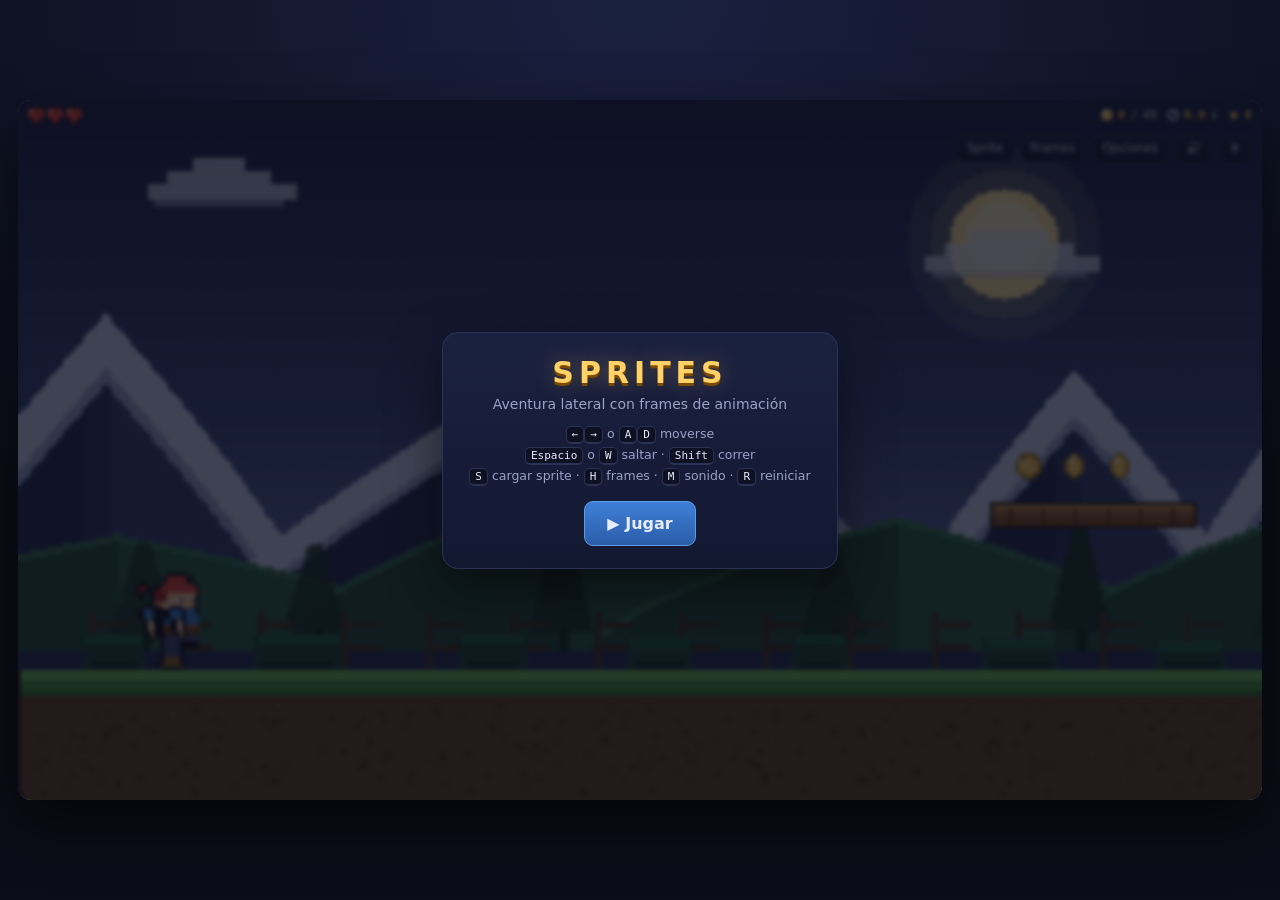
==== index.html @ 5808fd8d "Juego side-scroller con frames de animacion disenados a mano Héroe pixel art 16x24 dibujado por capa" ====
<!DOCTYPE html>
<html lang="es">
<head>
<meta charset="utf-8">
<meta name="viewport" content="width=device-width, initial-scale=1, viewport-fit=cover">
<title>Sprites · Aventura lateral (side-scroller)</title>
<link rel="stylesheet" href="css/style.css">
</head>
<body>
<div id="app">

  <!-- ===================== lienzo del juego ===================== -->
  <div class="stage" id="stage">
    <canvas id="game" width="384" height="216" aria-label="Juego side-scroller"></canvas>

    <!-- HUD superpuesto (corazones, monedas, tiempo) -->
    <div class="hud">
      <div class="hud-left">
        <span class="hearts" id="hud-hearts"></span>
      </div>
      <div class="hud-right">
        <span class="stat"><span class="icon coin"></span><b id="hud-coins">0</b>/<span id="hud-coins-total">0</span></span>
        <span class="stat"><span class="icon clock"></span><b id="hud-time">0.0</b>s</span>
        <span class="stat"><span class="icon star"></span><b id="hud-score">0</b></span>
      </div>
    </div>

    <!-- Botones de acción -->
    <div class="actions">
      <button class="btn small" id="btn-sprite" title="Cargar tu propio sprite (S)">Sprite</button>
      <button class="btn small" id="btn-frames" title="Ver todos los frames (H)">Frames</button>
      <button class="btn small" id="btn-options" title="Opciones (O)">Opciones</button>
      <button class="btn small" id="btn-sound" title="Silenciar (M)">🔊</button>
      <button class="btn small" id="btn-pause" title="Pausa (P)">⏸</button>
    </div>

    <!-- Mensajes superpuestos (inicio / pausa / fin) -->
    <div class="overlay" id="overlay">
      <div class="card">
        <h1 id="ov-title">SPRITES</h1>
        <p id="ov-text">Aventura lateral con frames de animación</p>
        <ul class="keys">
          <li><kbd>←</kbd><kbd>→</kbd> o <kbd>A</kbd><kbd>D</kbd> moverse</li>
          <li><kbd>Espacio</kbd> o <kbd>W</kbd> saltar · <kbd>Shift</kbd> correr</li>
          <li><kbd>S</kbd> cargar sprite · <kbd>H</kbd> frames · <kbd>M</kbd> sonido · <kbd>R</kbd> reiniciar</li>
        </ul>
        <button class="btn big" id="ov-button">▶ Jugar</button>
      </div>
    </div>

    <!-- Controles táctiles -->
    <div class="touch" id="touch">
      <div class="dpad">
        <button class="tbtn" data-key="left">◀</button>
        <button class="tbtn" data-key="right">▶</button>
      </div>
      <div class="tact">
        <button class="tbtn round" data-key="run">RUN</button>
        <button class="tbtn round" data-key="jump">A</button>
      </div>
    </div>

    <div class="drop-hint" id="drop-hint">Suelta tu hoja de sprites (PNG) para cargarla</div>
  </div>

  <!-- ===================== panel lateral ===================== -->
  <aside class="panel" id="panel" aria-hidden="true">
    <header class="panel-head">
      <div class="tabs">
        <button class="tab is-active" data-tab="sprite">Sprite</button>
        <button class="tab" data-tab="frames">Frames</button>
        <button class="tab" data-tab="options">Opciones</button>
      </div>
      <button class="btn small ghost" id="panel-close" title="Cerrar">✕</button>
    </header>

    <!-- --- pestaña: cargar sprite propio --- -->
    <section class="tab-body" data-tab="sprite">
      <p class="note">
        El personaje incluido se dibuja a mano en <code>tools/hero-parts.mjs</code>.
        Aquí puedes cargar <b>tu propia hoja de sprites</b>: se usará en el juego al instante.
        Una fila por animación, en este orden: <b>idle, caminar, correr, salto, caída</b>.
      </p>

      <label class="drop" id="drop">
        <input type="file" id="file-sprite" accept="image/png,image/webp,image/gif,image/*" hidden>
        <span>📂 Elegir PNG…</span>
        <small>o arrástralo al recuadro del juego</small>
      </label>

      <p class="note tiny">
        ¿Prefieres dibujarla tú? Descarga la plantilla:
        <a class="link" href="assets/plantilla-hoja-sprites.png" download>plantilla-hoja-sprites.png</a>
        · referencia del héroe:
        <a class="link" href="assets/hoja-heroe-etiquetada.png" download>hoja-heroe-etiquetada.png</a>
      </p>
      <p class="note tiny">
        Recuerda: fondo <b>transparente</b> y el personaje <b>apoyado abajo</b> de cada celda
        (la línea base marca dónde van los pies).
      </p>

      <div class="grid2">
        <label>Ancho de frame <input type="number" id="cfg-fw" value="16" min="4" max="256"></label>
        <label>Alto de frame <input type="number" id="cfg-fh" value="24" min="4" max="256"></label>
      </div>
      <div class="grid2">
        <label>Separación <input type="number" id="cfg-gap" value="0" min="0" max="8" step="1" title="Píxeles transparentes entre frames"></label>
        <label>Orden de filas
          <select id="cfg-order">
            <option value="idle,walk,run,jump,fall">idle·walk·run·jump·fall</option>
            <option value="walk,run,idle,jump,fall">walk·run·idle·jump·fall</option>
            <option value="idle,run,walk,jump,fall">idle·run·walk·jump·fall</option>
          </select>
        </label>
      </div>
      <div class="grid2">
        <label>Frames idle <input type="number" id="cfg-idle" value="4" min="1" max="32"></label>
        <label>Frames caminar <input type="number" id="cfg-walk" value="6" min="1" max="32"></label>
      </div>
      <div class="grid2">
        <label>Frames correr <input type="number" id="cfg-run" value="6" min="1" max="32"></label>
        <label>Frames salto <input type="number" id="cfg-jump" value="2" min="1" max="32"></label>
      </div>
      <div class="grid2">
        <label>Frames caída <input type="number" id="cfg-fall" value="2" min="1" max="32"></label>
        <label class="check"><input type="checkbox" id="cfg-trim"> recortar filas vacías</label>
      </div>

      <div class="row">
        <button class="btn" id="btn-autodetect">🔍 Detectar rejilla</button>
        <button class="btn" id="btn-apply" disabled>✓ Aplicar</button>
      </div>
      <div class="row">
        <button class="btn ghost" id="btn-reset-sprite">↺ Volver al héroe incluido</button>
      </div>

      <div class="preview-wrap">
        <canvas id="preview" width="288" height="120"></canvas>
        <div class="preview-legend" id="preview-legend">Sin imagen cargada.</div>
      </div>
      <p class="note tiny" id="sheet-info">Héroe incluido: 16×24 · 20 frames.</p>
    </section>

    <!-- --- pestaña: inspector de frames --- -->
    <section class="tab-body" data-tab="frames" hidden>
      <p class="note">Todos los frames del sprite activo. La animación en curso se resalta.</p>
      <div class="row">
        <button class="btn small" id="btn-zoom-out">−</button>
        <span class="zoom-label" id="zoom-label">×3</span>
        <button class="btn small" id="btn-zoom-in">+</button>
        <span class="spacer"></span>
        <label class="check"><input type="checkbox" id="chk-anim" checked> animar</label>
      </div>
      <canvas id="inspector" width="288" height="640"></canvas>
      <p class="note tiny" id="inspector-info"></p>
    </section>

    <!-- --- pestaña: opciones --- -->
    <section class="tab-body" data-tab="options" hidden>
      <label class="check"><input type="checkbox" id="opt-hurtbox"> mostrar puntos de colisión</label>
      <label class="check"><input type="checkbox" id="opt-touch"> controles táctiles siempre visibles</label>
      <label class="check"><input type="checkbox" id="opt-fps"> mostrar FPS</label>
      <label class="check"><input type="checkbox" id="opt-shadows"> sombras de los personajes</label>
      <label class="check"><input type="checkbox" id="opt-parallax" checked> fondo con parallax</label>
      <label class="check"><input type="checkbox" id="opt-autoplay"> piloto automático (demo de animaciones)</label>
      <label class="range">Velocidad del juego ×<input type="range" id="opt-speed" min="0.25" max="1.5" step="0.05" value="1"><span id="opt-speed-val">1.00</span></label>
      <div class="row">
        <button class="btn ghost" id="btn-restart">↺ Reiniciar nivel (R)</button>
      </div>
      <p class="note tiny">
        Trucos de desarrollo: <kbd>H</kbd> frames, <kbd>O</kbd> panel, <kbd>F</kbd> avanzar un frame
        (con pausa), <kbd>G</kbd> invulnerable.
      </p>
    </section>
  </aside>
</div>

<!-- datos generados por tools/build.mjs -->
<script src="js/hero-frames.js"></script>
<script src="js/hero-png.js"></script>
<!-- motor -->
<script src="js/sprites.js"></script>
<script src="js/input.js"></script>
<script src="js/audio.js"></script>
<script src="js/game.js"></script>
<script src="js/ui.js"></script>
</body>
</html>
---- css/style.css ----
/* ==========================================================================
   Sprites · side-scroller — estilos
   ========================================================================== */

:root {
  --bg: #0b0d18;
  --bg-soft: #151a2e;
  --line: #2b3355;
  --line-soft: #222a49;
  --text: #e8ecff;
  --muted: #9aa3c7;
  --accent: #57b6ff;
  --accent-2: #ffd166;
  --danger: #ff5d5d;
  --panel-w: 340px;
  --font: "Segoe UI", system-ui, -apple-system, Roboto, "Helvetica Neue", sans-serif;
  --mono: ui-monospace, "SF Mono", "Cascadia Mono", Menlo, Consolas, monospace;
}

* { box-sizing: border-box; }

html, body {
  margin: 0;
  height: 100%;
  background: radial-gradient(120% 120% at 50% 0%, #1a2040 0%, var(--bg) 60%);
  color: var(--text);
  font-family: var(--font);
  overflow: hidden;
}

#app {
  height: 100%;
  display: flex;
  align-items: center;
  justify-content: center;
  gap: 18px;
  padding: 18px;
}

/* ------------------------------- escenario ------------------------------ */

.stage {
  position: relative;
  width: min(100%, calc((100vh - 36px) * 16 / 9));
  aspect-ratio: 16 / 9;
  max-height: calc(100vh - 36px);
  border-radius: 14px;
  overflow: hidden;
  background: #0f1324;
  box-shadow: 0 24px 60px rgba(0, 0, 0, .55), 0 0 0 1px var(--line) inset;
  transition: width .25s ease;
}

body.panel-open .stage { width: min(100%, calc((100vh - 36px) * 16 / 9 - var(--panel-w))); }

#game {
  display: block;
  width: 100%;
  height: 100%;
  image-rendering: pixelated;
  image-rendering: crisp-edges;
}

.stage.is-drag::after {
  content: '';
  position: absolute;
  inset: 0;
  border: 3px dashed var(--accent);
  background: rgba(87, 182, 255, .08);
  border-radius: 14px;
  pointer-events: none;
}

.drop-hint {
  position: absolute;
  inset: auto 0 50% 0;
  text-align: center;
  font-size: 15px;
  color: var(--accent);
  opacity: 0;
  transition: opacity .2s;
  pointer-events: none;
}
.stage.is-drag .drop-hint { opacity: 1; }

/* --------------------------------- HUD ---------------------------------- */

.hud {
  position: absolute;
  inset: 8px 10px auto 10px;
  display: flex;
  justify-content: space-between;
  align-items: flex-start;
  pointer-events: none;
  font-family: var(--mono);
  font-size: 12px;
  text-shadow: 0 2px 0 rgba(0, 0, 0, .7);
}

.hud-left, .hud-right { display: flex; gap: 10px; align-items: center; }
.hearts { display: flex; gap: 3px; }
.hearts img { width: 16px; height: 16px; image-rendering: pixelated; display: block; }
.hearts img.off { opacity: .25; filter: grayscale(1); }

.stat { display: inline-flex; align-items: center; gap: 5px; color: #f4f6ff; }
.stat b { color: var(--accent-2); }

.icon { width: 12px; height: 12px; display: inline-block; image-rendering: pixelated; }
.icon.coin { background: radial-gradient(circle at 35% 30%, #fff3c4 0 25%, #ffd166 26% 70%, #c99a2e 71%); border-radius: 50%; }
.icon.clock { border-radius: 50%; border: 2px solid #cfd8ff; position: relative; }
.icon.clock::after { content: ''; position: absolute; left: 4px; top: 1px; width: 2px; height: 4px; background: #cfd8ff; }
.icon.star { background: var(--accent-2); clip-path: polygon(50% 0, 61% 35%, 98% 35%, 68% 57%, 79% 91%, 50% 70%, 21% 91%, 32% 57%, 2% 35%, 39% 35%); }

/* ------------------------------- botones -------------------------------- */

.btn {
  font: inherit;
  font-size: 13px;
  color: var(--text);
  background: linear-gradient(#242c4c, #1a2039);
  border: 1px solid var(--line);
  border-radius: 9px;
  padding: 8px 12px;
  cursor: pointer;
  transition: transform .08s ease, border-color .15s, background .15s;
  white-space: nowrap;
}
.btn:hover { border-color: var(--accent); }
.btn:active { transform: translateY(1px); }
.btn:disabled { opacity: .45; cursor: not-allowed; }
.btn.small { padding: 6px 10px; font-size: 12px; }
.btn.big { padding: 12px 22px; font-size: 16px; font-weight: 600; background: linear-gradient(#3f7fd8, #2b5da8); border-color: #5c9be6; }
.btn.ghost { background: transparent; color: var(--muted); }
.btn.ghost:hover { color: var(--text); }

.actions {
  position: absolute;
  top: 34px;
  right: 10px;
  display: flex;
  gap: 6px;
  flex-wrap: wrap;
  justify-content: flex-end;
  max-width: 60%;
}

/* ------------------------------- overlay -------------------------------- */

.overlay {
  position: absolute;
  inset: 0;
  display: grid;
  place-items: center;
  background: rgba(7, 9, 20, .72);
  backdrop-filter: blur(2px);
  transition: opacity .2s ease;
}
.overlay.hidden { opacity: 0; pointer-events: none; }

.card {
  text-align: center;
  padding: 22px 26px;
  border-radius: 16px;
  background: linear-gradient(#1a2140, #131831);
  border: 1px solid var(--line);
  box-shadow: 0 20px 50px rgba(0, 0, 0, .5);
  max-width: 440px;
}
.card h1 {
  margin: 0 0 6px;
  font-size: 30px;
  letter-spacing: 5px;
  color: var(--accent-2);
  text-shadow: 0 3px 0 #7a4a00, 0 0 22px rgba(255, 209, 102, .35);
}
.card p { margin: 0 0 14px; color: var(--muted); font-size: 14px; }
.keys { list-style: none; margin: 0 0 18px; padding: 0; font-size: 12.5px; color: var(--muted); display: grid; gap: 6px; }
kbd {
  font-family: var(--mono);
  font-size: 11px;
  background: #0d1122;
  border: 1px solid var(--line);
  border-bottom-width: 2px;
  border-radius: 5px;
  padding: 1px 5px;
  color: var(--text);
}

/* --------------------------- controles táctiles -------------------------- */

.touch {
  position: absolute;
  inset: auto 0 8px 0;
  display: none;
  justify-content: space-between;
  padding: 0 12px;
  pointer-events: none;
}
.touch.show { display: flex; }
.dpad, .tact { display: flex; gap: 8px; pointer-events: auto; }
.tbtn {
  font: 600 16px var(--mono);
  color: #fff;
  background: rgba(20, 26, 48, .72);
  border: 1px solid rgba(150, 180, 255, .35);
  border-radius: 12px;
  width: 54px;
  height: 46px;
  backdrop-filter: blur(3px);
  touch-action: none;
  user-select: none;
}
.tbtn.round { border-radius: 50%; width: 52px; height: 52px; }
.tbtn:active, .tbtn.on { background: rgba(87, 182, 255, .45); }

/* -------------------------------- panel --------------------------------- */

.panel {
  width: var(--panel-w);
  flex: 0 0 var(--panel-w);
  height: calc(100vh - 36px);
  max-height: calc(100vh - 36px);
  background: linear-gradient(#151a30, #101427);
  border: 1px solid var(--line);
  border-radius: 14px;
  display: none;
  flex-direction: column;
  overflow: hidden;
}
.panel.open { display: flex; }

.panel-head { display: flex; align-items: center; gap: 8px; padding: 10px; border-bottom: 1px solid var(--line-soft); }
.tabs { display: flex; gap: 6px; flex: 1; }
.tab {
  font: inherit; font-size: 12.5px; color: var(--muted);
  background: transparent; border: 1px solid transparent; border-radius: 8px;
  padding: 6px 10px; cursor: pointer;
}
.tab.is-active { color: var(--text); background: #212a4a; border-color: var(--line); }

.tab-body { padding: 12px; overflow-y: auto; display: grid; gap: 10px; align-content: start; }
.tab-body[hidden] { display: none; }

.note { margin: 0; font-size: 12.5px; line-height: 1.5; color: var(--muted); }
.note.tiny { font-size: 11.5px; }
.note code { font-family: var(--mono); font-size: 11px; background: #0d1122; padding: 1px 4px; border-radius: 4px; }

.grid2 { display: grid; grid-template-columns: 1fr 1fr; gap: 8px; }
.tab-body label { font-size: 12px; color: var(--muted); display: grid; gap: 4px; }
.tab-body input[type="number"], .tab-body select {
  font: 12.5px var(--mono);
  color: var(--text);
  background: #0d1122;
  border: 1px solid var(--line);
  border-radius: 7px;
  padding: 6px 8px;
  width: 100%;
}
.tab-body input[type="number"]:focus, .tab-body select:focus { outline: 1px solid var(--accent); }

label.check { grid-auto-flow: column; justify-content: start; align-items: center; gap: 8px; font-size: 12.5px; }
label.check input { width: 15px; height: 15px; accent-color: var(--accent); }
label.range { grid-auto-flow: column; align-items: center; gap: 6px; }
label.range input[type="range"] { flex: 1; accent-color: var(--accent); }
label.range span { font-family: var(--mono); color: var(--text); }

.row { display: flex; gap: 8px; align-items: center; flex-wrap: wrap; }
.spacer { flex: 1; }
.zoom-label { font-family: var(--mono); font-size: 12px; color: var(--muted); min-width: 26px; text-align: center; }

.drop {
  border: 2px dashed var(--line);
  border-radius: 12px;
  padding: 16px;
  text-align: center;
  cursor: pointer;
  display: grid;
  gap: 4px;
  transition: border-color .15s, background .15s;
}
.drop:hover { border-color: var(--accent); background: rgba(87, 182, 255, .06); }
.drop span { font-size: 13.5px; }
.drop small { color: var(--muted); font-size: 11.5px; }

.preview-wrap { display: grid; gap: 6px; }
#preview, #inspector {
  width: 100%;
  background:
    linear-gradient(45deg, #1b2138 25%, transparent 25%) 0 0 / 12px 12px,
    linear-gradient(-45deg, #1b2138 25%, transparent 25%) 0 6px / 12px 12px,
    linear-gradient(45deg, transparent 75%, #1b2138 75%) 6px -6px / 12px 12px,
    linear-gradient(-45deg, transparent 75%, #1b2138 75%) -6px 0 / 12px 12px,
    #181e33;
  border: 1px solid var(--line-soft);
  border-radius: 10px;
  image-rendering: pixelated;
  display: block;
}
.preview-legend { font: 11.5px var(--mono); color: var(--muted); }

a.link { color: var(--accent); text-decoration: none; border-bottom: 1px dotted var(--accent); }
a.link:hover { color: var(--accent-2); border-color: var(--accent-2); }

/* ------------------------------- responsive ------------------------------ */

@media (max-width: 980px) {
  #app { padding: 8px; gap: 8px; }
  .panel { position: fixed; inset: 8px; width: auto; height: auto; z-index: 20; }
  body.panel-open .stage { width: 100%; }
  .card h1 { font-size: 22px; letter-spacing: 3px; }
  .keys { display: none; }
}
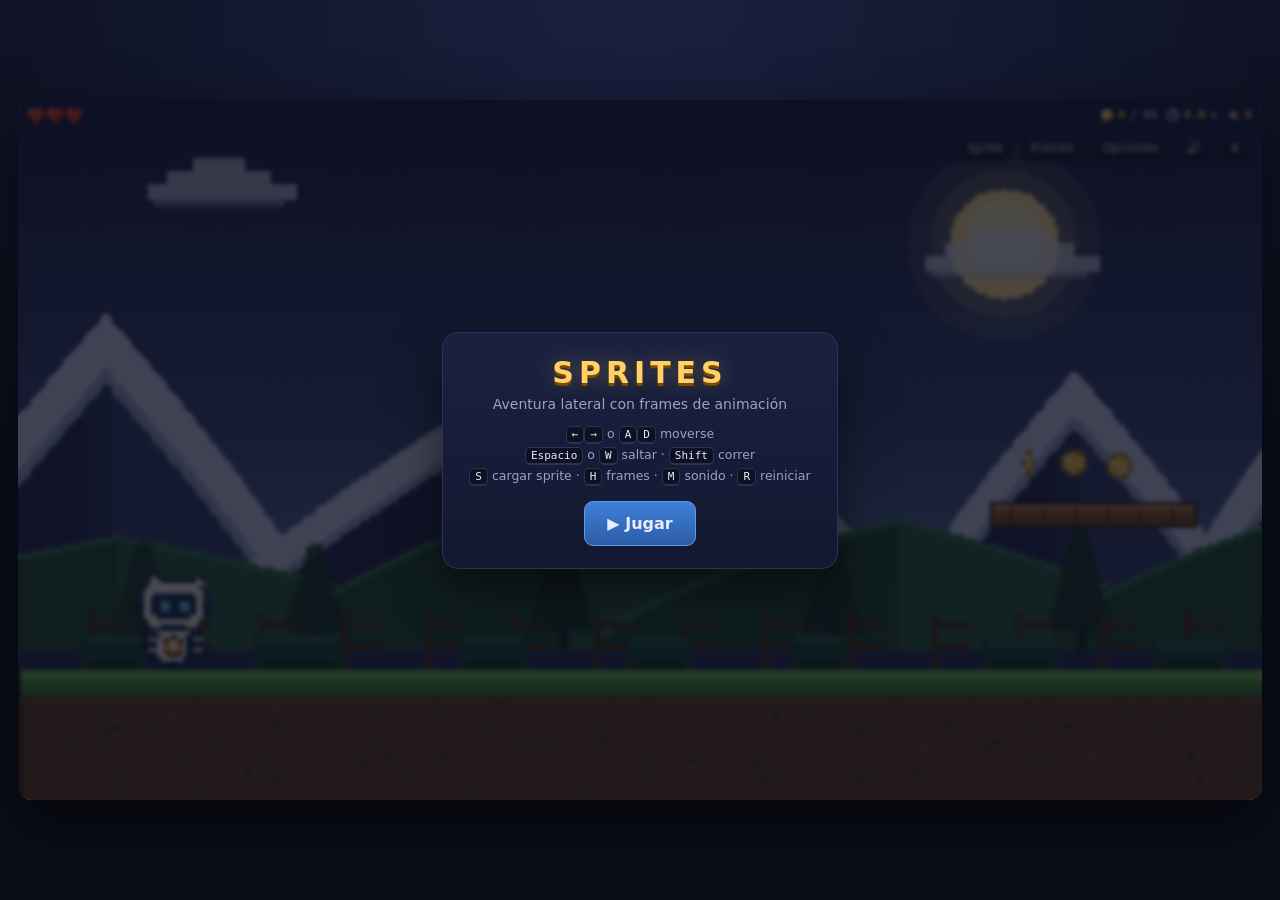
==== commit d229bdda: "Robot-gato: todas las vistas y frames de animacion El personaje pasa a ser el robot-gato de la refer" ====
--- a/index.html
+++ b/index.html
@@ -3,7 +3,7 @@
 <head>
 <meta charset="utf-8">
 <meta name="viewport" content="width=device-width, initial-scale=1, viewport-fit=cover">
-<title>Sprites · Aventura lateral (side-scroller)</title>
+<title>Robot-gato · Aventura lateral (side-scroller)</title>
 <link rel="stylesheet" href="css/style.css">
 </head>
 <body>
@@ -37,8 +37,8 @@
     <!-- Mensajes superpuestos (inicio / pausa / fin) -->
     <div class="overlay" id="overlay">
       <div class="card">
-        <h1 id="ov-title">SPRITES</h1>
-        <p id="ov-text">Aventura lateral con frames de animación</p>
+        <h1 id="ov-title">ROBOT-GATO</h1>
+        <p id="ov-text">Frames de frente, perfil (izquierda y derecha) y espaldas</p>
         <ul class="keys">
           <li><kbd>←</kbd><kbd>→</kbd> o <kbd>A</kbd><kbd>D</kbd> moverse</li>
           <li><kbd>Espacio</kbd> o <kbd>W</kbd> saltar · <kbd>Shift</kbd> correr</li>
@@ -74,76 +74,91 @@
       <button class="btn small ghost" id="panel-close" title="Cerrar">✕</button>
     </header>
 
-    <!-- --- pestaña: cargar sprite propio --- -->
+    <!-- --- pestaña: personaje y carga de sprites propios --- -->
     <section class="tab-body" data-tab="sprite">
       <p class="note">
-        El personaje incluido se dibuja a mano en <code>tools/hero-parts.mjs</code>.
-        Aquí puedes cargar <b>tu propia hoja de sprites</b>: se usará en el juego al instante.
-        Una fila por animación, en este orden: <b>idle, caminar, correr, salto, caída</b>.
+        El personaje es tu robot-gato: <b>frente</b>, <b>perfil</b> (mirando a la
+        izquierda y a la derecha) y <b>espaldas</b>, con idle, caminar, correr,
+        salto y caída. Se cambia de vista solo según hacia dónde mira y si se mueve.
       </p>
 
-      <label class="drop" id="drop">
-        <input type="file" id="file-sprite" accept="image/png,image/webp,image/gif,image/*" hidden>
-        <span>📂 Elegir PNG…</span>
-        <small>o arrástralo al recuadro del juego</small>
-      </label>
+      <div class="view-row">
+        <span class="view-label">Vista</span>
+        <button class="btn small" data-view="auto" title="Automática según el movimiento">Auto</button>
+        <button class="btn small" data-view="front">Frente</button>
+        <button class="btn small" data-view="side">Perfil</button>
+        <button class="btn small" data-view="back">Espaldas</button>
+      </div>
 
       <p class="note tiny">
-        ¿Prefieres dibujarla tú? Descarga la plantilla:
-        <a class="link" href="assets/plantilla-hoja-sprites.png" download>plantilla-hoja-sprites.png</a>
-        · referencia del héroe:
-        <a class="link" href="assets/hoja-heroe-etiquetada.png" download>hoja-heroe-etiquetada.png</a>
+        Hojas del personaje:
+        <a class="link" href="assets/robot-front-sheet.png" download>frente</a> ·
+        <a class="link" href="assets/robot-side-sheet.png" download>perfil</a> ·
+        <a class="link" href="assets/robot-left-sheet.png" download>izquierda</a> ·
+        <a class="link" href="assets/robot-right-sheet.png" download>derecha</a> ·
+        <a class="link" href="assets/robot-back-sheet.png" download>espaldas</a> ·
+        <a class="link" href="assets/robot-referencia.png" download>todas</a>
       </p>
-      <p class="note tiny">
-        Recuerda: fondo <b>transparente</b> y el personaje <b>apoyado abajo</b> de cada celda
-        (la línea base marca dónde van los pies).
-      </p>
-
-      <div class="grid2">
-        <label>Ancho de frame <input type="number" id="cfg-fw" value="16" min="4" max="256"></label>
-        <label>Alto de frame <input type="number" id="cfg-fh" value="24" min="4" max="256"></label>
-      </div>
-      <div class="grid2">
-        <label>Separación <input type="number" id="cfg-gap" value="0" min="0" max="8" step="1" title="Píxeles transparentes entre frames"></label>
-        <label>Orden de filas
-          <select id="cfg-order">
-            <option value="idle,walk,run,jump,fall">idle·walk·run·jump·fall</option>
-            <option value="walk,run,idle,jump,fall">walk·run·idle·jump·fall</option>
-            <option value="idle,run,walk,jump,fall">idle·run·walk·jump·fall</option>
-          </select>
+
+      <details class="more">
+        <summary>Cargar otro sprite</summary>
+        <p class="note tiny">
+          Una fila por animación, en el orden <b>idle, caminar, correr, salto, caída</b>,
+          fondo transparente y el personaje apoyado abajo de cada celda.
+          Plantilla: <a class="link" href="assets/plantilla-hoja-sprites.png" download>plantilla-hoja-sprites.png</a>
+        </p>
+        <label class="drop" id="drop">
+          <input type="file" id="file-sprite" accept="image/png,image/webp,image/gif,image/*" hidden>
+          <span>📂 Elegir PNG…</span>
+          <small>o arrástralo al recuadro del juego</small>
         </label>
-      </div>
-      <div class="grid2">
-        <label>Frames idle <input type="number" id="cfg-idle" value="4" min="1" max="32"></label>
-        <label>Frames caminar <input type="number" id="cfg-walk" value="6" min="1" max="32"></label>
-      </div>
-      <div class="grid2">
-        <label>Frames correr <input type="number" id="cfg-run" value="6" min="1" max="32"></label>
-        <label>Frames salto <input type="number" id="cfg-jump" value="2" min="1" max="32"></label>
-      </div>
-      <div class="grid2">
-        <label>Frames caída <input type="number" id="cfg-fall" value="2" min="1" max="32"></label>
-        <label class="check"><input type="checkbox" id="cfg-trim"> recortar filas vacías</label>
-      </div>
-
-      <div class="row">
-        <button class="btn" id="btn-autodetect">🔍 Detectar rejilla</button>
-        <button class="btn" id="btn-apply" disabled>✓ Aplicar</button>
-      </div>
-      <div class="row">
-        <button class="btn ghost" id="btn-reset-sprite">↺ Volver al héroe incluido</button>
-      </div>
-
-      <div class="preview-wrap">
-        <canvas id="preview" width="288" height="120"></canvas>
-        <div class="preview-legend" id="preview-legend">Sin imagen cargada.</div>
-      </div>
-      <p class="note tiny" id="sheet-info">Héroe incluido: 16×24 · 20 frames.</p>
+
+        <div class="grid2">
+          <label>Ancho de frame <input type="number" id="cfg-fw" value="16" min="4" max="256"></label>
+          <label>Alto de frame <input type="number" id="cfg-fh" value="24" min="4" max="256"></label>
+        </div>
+        <div class="grid2">
+          <label>Separación <input type="number" id="cfg-gap" value="0" min="0" max="8" step="1" title="Píxeles transparentes entre frames"></label>
+          <label>Orden de filas
+            <select id="cfg-order">
+              <option value="idle,walk,run,jump,fall">idle·walk·run·jump·fall</option>
+              <option value="walk,run,idle,jump,fall">walk·run·idle·jump·fall</option>
+              <option value="idle,run,walk,jump,fall">idle·run·walk·jump·fall</option>
+            </select>
+          </label>
+        </div>
+        <div class="grid2">
+          <label>Frames idle <input type="number" id="cfg-idle" value="4" min="1" max="32"></label>
+          <label>Frames caminar <input type="number" id="cfg-walk" value="6" min="1" max="32"></label>
+        </div>
+        <div class="grid2">
+          <label>Frames correr <input type="number" id="cfg-run" value="6" min="1" max="32"></label>
+          <label>Frames salto <input type="number" id="cfg-jump" value="2" min="1" max="32"></label>
+        </div>
+        <div class="grid2">
+          <label>Frames caída <input type="number" id="cfg-fall" value="2" min="1" max="32"></label>
+          <label class="check"><input type="checkbox" id="cfg-trim"> recortar filas vacías</label>
+        </div>
+
+        <div class="row">
+          <button class="btn" id="btn-autodetect">🔍 Detectar rejilla</button>
+          <button class="btn" id="btn-apply" disabled>✓ Aplicar</button>
+        </div>
+        <div class="row">
+          <button class="btn ghost" id="btn-reset-sprite">↺ Volver al robot incluido</button>
+        </div>
+
+        <div class="preview-wrap">
+          <canvas id="preview" width="288" height="120"></canvas>
+          <div class="preview-legend" id="preview-legend">Sin imagen cargada.</div>
+        </div>
+        <p class="note tiny" id="sheet-info"></p>
+      </details>
     </section>
 
     <!-- --- pestaña: inspector de frames --- -->
     <section class="tab-body" data-tab="frames" hidden>
-      <p class="note">Todos los frames del sprite activo. La animación en curso se resalta.</p>
+      <p class="note">Todos los frames de la vista activa. La animación en curso se resalta.</p>
       <div class="row">
         <button class="btn small" id="btn-zoom-out">−</button>
         <span class="zoom-label" id="zoom-label">×3</span>
@@ -162,6 +177,7 @@
       <label class="check"><input type="checkbox" id="opt-fps"> mostrar FPS</label>
       <label class="check"><input type="checkbox" id="opt-shadows"> sombras de los personajes</label>
       <label class="check"><input type="checkbox" id="opt-parallax" checked> fondo con parallax</label>
+      <label class="check"><input type="checkbox" id="opt-frontwalk"> andar de frente (se espeja a cada lado)</label>
       <label class="check"><input type="checkbox" id="opt-autoplay"> piloto automático (demo de animaciones)</label>
       <label class="range">Velocidad del juego ×<input type="range" id="opt-speed" min="0.25" max="1.5" step="0.05" value="1"><span id="opt-speed-val">1.00</span></label>
       <div class="row">
@@ -175,9 +191,8 @@
   </aside>
 </div>
 
-<!-- datos generados por tools/build.mjs -->
-<script src="js/hero-frames.js"></script>
-<script src="js/hero-png.js"></script>
+<!-- datos generados por tools/build-robot.mjs -->
+<script src="js/robot-sheet.js"></script>
 <!-- motor -->
 <script src="js/sprites.js"></script>
 <script src="js/input.js"></script>
--- a/css/style.css
+++ b/css/style.css
@@ -298,6 +298,21 @@
 }
 .preview-legend { font: 11.5px var(--mono); color: var(--muted); }
 
+/* fila de selección de vista del personaje */
+.view-row { display: flex; align-items: center; gap: 6px; flex-wrap: wrap; }
+.view-label { font-size: 12px; color: var(--muted); }
+.view-row .btn.is-active { border-color: var(--accent); background: #23324f; color: #fff; }
+
+/* sección plegable */
+details.more { border: 1px solid var(--line-soft); border-radius: 10px; padding: 8px 10px; }
+details.more > summary {
+  cursor: pointer; font-size: 12.5px; color: var(--accent); list-style: none;
+}
+details.more > summary::-webkit-details-marker { display: none; }
+details.more > summary::before { content: '▸ '; }
+details.more[open] > summary::before { content: '▾ '; }
+details.more > * + * { margin-top: 8px; }
+
 a.link { color: var(--accent); text-decoration: none; border-bottom: 1px dotted var(--accent); }
 a.link:hover { color: var(--accent-2); border-color: var(--accent-2); }
 
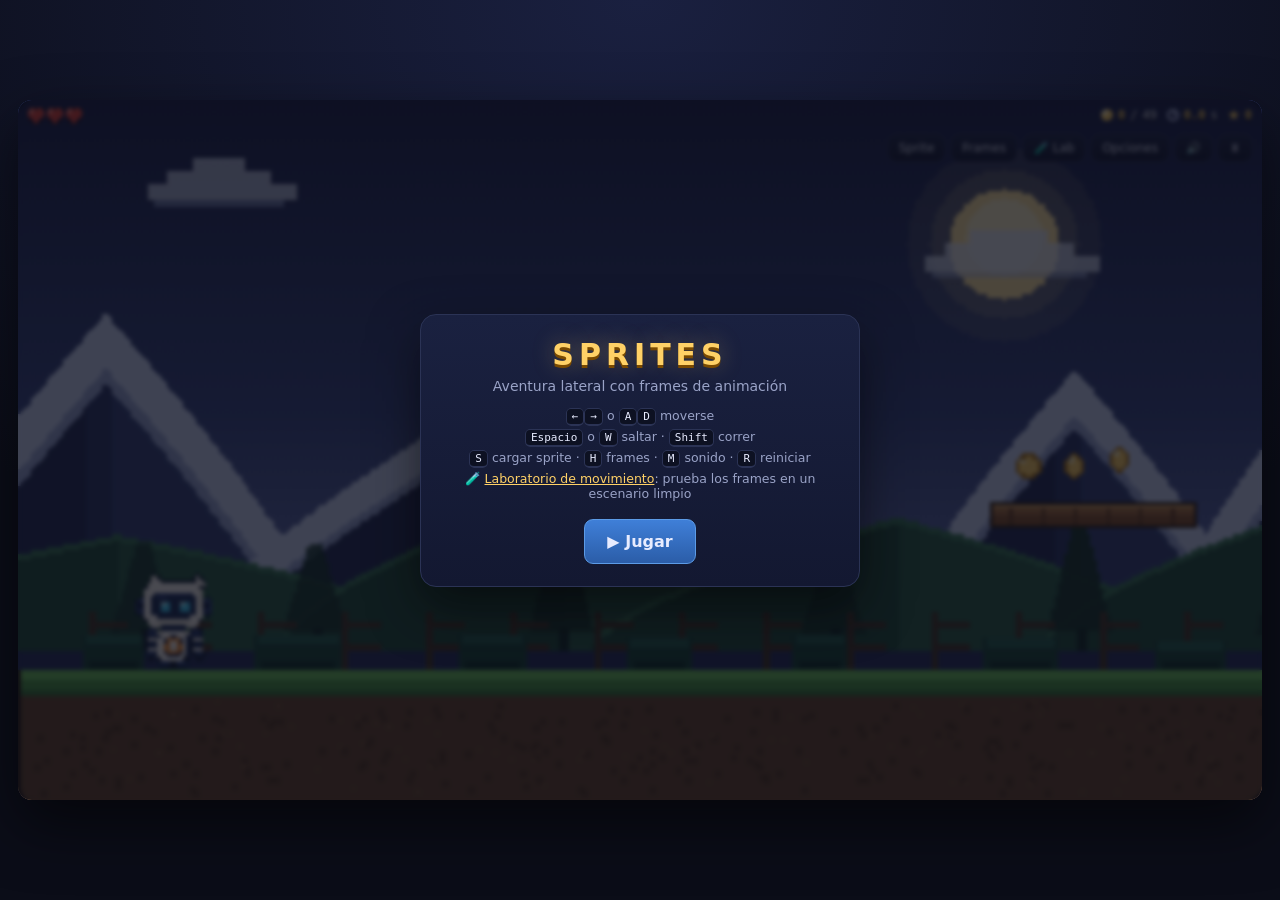
==== commit 15238bf1: "Simulador de movimiento: laboratorio interactivo, pruebas automáticas y arreglos de animación Entorn" ====
--- a/index.html
+++ b/index.html
@@ -29,6 +29,7 @@
     <div class="actions">
       <button class="btn small" id="btn-sprite" title="Cargar tu propio sprite (S)">Sprite</button>
       <button class="btn small" id="btn-frames" title="Ver todos los frames (H)">Frames</button>
+      <a class="btn small" id="btn-lab" href="lab.html" title="Entorno de pruebas del movimiento">🧪 Lab</a>
       <button class="btn small" id="btn-options" title="Opciones (O)">Opciones</button>
       <button class="btn small" id="btn-sound" title="Silenciar (M)">🔊</button>
       <button class="btn small" id="btn-pause" title="Pausa (P)">⏸</button>
@@ -43,6 +44,7 @@
           <li><kbd>←</kbd><kbd>→</kbd> o <kbd>A</kbd><kbd>D</kbd> moverse</li>
           <li><kbd>Espacio</kbd> o <kbd>W</kbd> saltar · <kbd>Shift</kbd> correr</li>
           <li><kbd>S</kbd> cargar sprite · <kbd>H</kbd> frames · <kbd>M</kbd> sonido · <kbd>R</kbd> reiniciar</li>
+          <li>🧪 <a href="lab.html">Laboratorio de movimiento</a>: prueba los frames en un escenario limpio</li>
         </ul>
         <button class="btn big" id="ov-button">▶ Jugar</button>
       </div>
--- a/css/style.css
+++ b/css/style.css
@@ -325,3 +325,11 @@
   .card h1 { font-size: 22px; letter-spacing: 3px; }
   .keys { display: none; }
 }
+
+/* enlace al laboratorio dentro de los botones de acción */
+.actions a.btn {
+  text-decoration: none;
+  display: inline-flex;
+  align-items: center;
+}
+.overlay .keys a { color: var(--accent-2); }
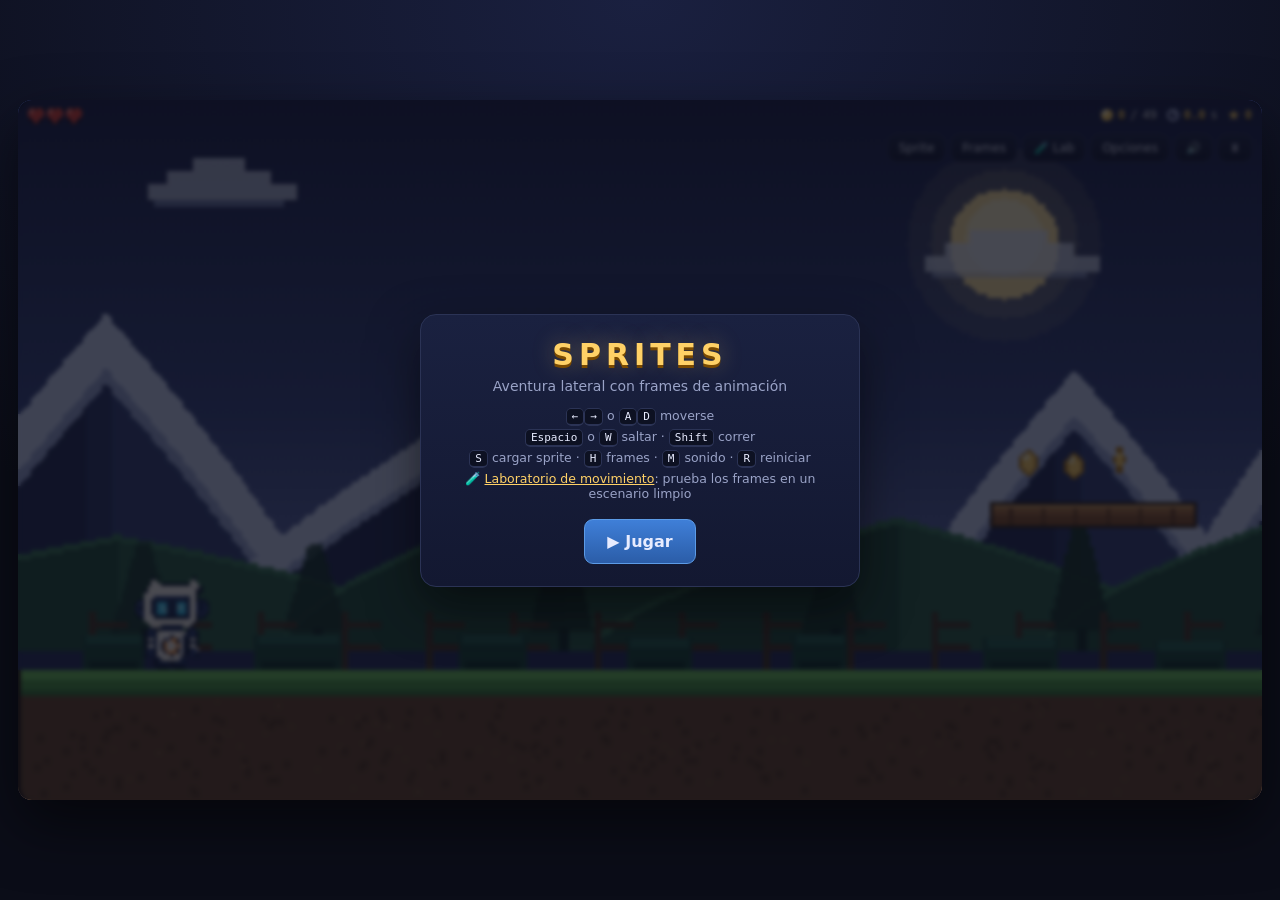
==== commit c360e41a: "Corregir los errores del arte de los frames Los frames salían con el dibujo recortado por el borde d" ====
--- a/index.html
+++ b/index.html
@@ -116,8 +116,8 @@
         </label>
 
         <div class="grid2">
-          <label>Ancho de frame <input type="number" id="cfg-fw" value="16" min="4" max="256"></label>
-          <label>Alto de frame <input type="number" id="cfg-fh" value="24" min="4" max="256"></label>
+          <label>Ancho de frame <input type="number" id="cfg-fw" value="50" min="4" max="256"></label>
+          <label>Alto de frame <input type="number" id="cfg-fh" value="60" min="4" max="256"></label>
         </div>
         <div class="grid2">
           <label>Separación <input type="number" id="cfg-gap" value="0" min="0" max="8" step="1" title="Píxeles transparentes entre frames"></label>
